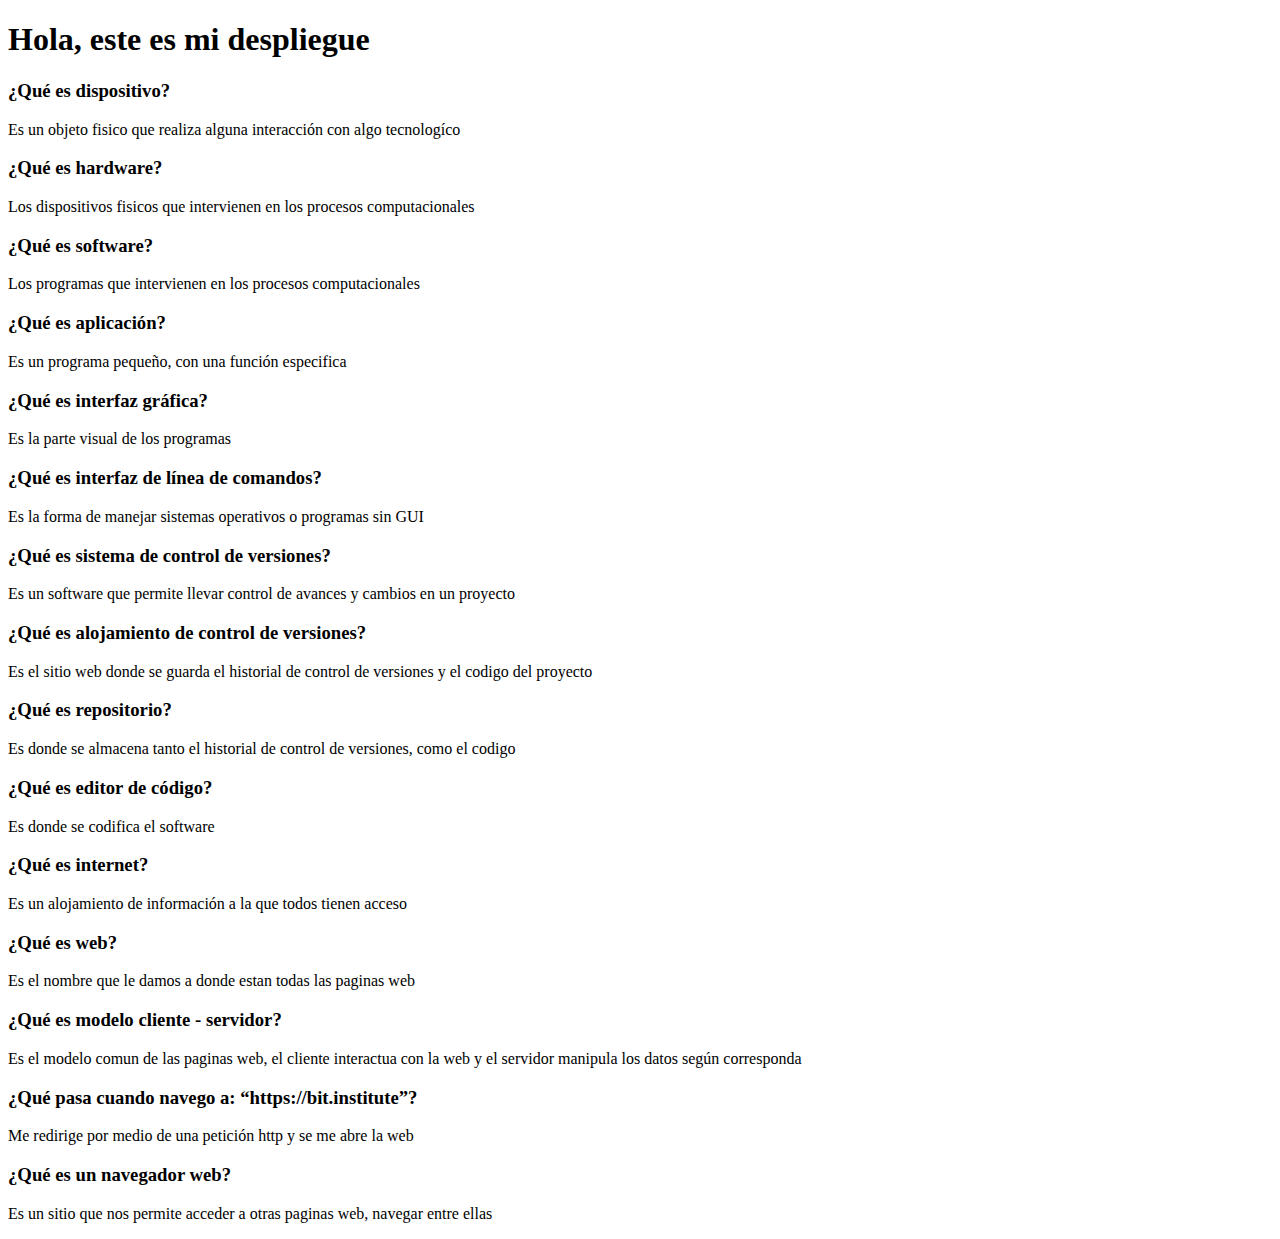
==== index.html @ 41b91b61 "despliegue" ====
<!DOCTYPE html>
<html lang="en">

<head>
    <meta charset="UTF-8">
    <meta name="viewport" content="width=device-width, initial-scale=1.0">
    <title>Hola, Despliegue inicial</title>
</head>

<body>
    <h1>Hola, este es mi despliegue</h1>
    <h3><b>¿Qué es dispositivo?</b></h3>
    <p>Es un objeto fisico que realiza alguna interacción con algo tecnologíco</p>
    <h3><b>¿Qué es hardware?</b></h3>
    <p>Los dispositivos fisicos que intervienen en los procesos computacionales</p>
    <h3><b>¿Qué es software?</b></h3>
    <p>Los programas que intervienen en los procesos computacionales</p>
    <h3><b>¿Qué es aplicación?</b></h3>
    <p>Es un programa pequeño, con una función especifica</p>
    <h3><b>¿Qué es interfaz gráfica?</b></h3>
    <p>Es la parte visual de los programas</p>
    <h3><b>¿Qué es interfaz de línea de comandos?</b></h3>
    <p>Es la forma de manejar sistemas operativos o programas sin GUI</p>
    <h3><b>¿Qué es sistema de control de versiones?</b></h3>
    <p>Es un software que permite llevar control de avances y cambios en un proyecto</p>
    <h3><b>¿Qué es alojamiento de control de versiones?</b></h3>
    <p>Es el sitio web donde se guarda el historial de control de versiones y el codigo del proyecto</p>
    <h3><b>¿Qué es repositorio?</b></h3>
    <p>Es donde se almacena tanto el historial de control de versiones, como el codigo</p>
    <h3><b>¿Qué es editor de código?</b></h3>
    <p>Es donde se codifica el software</p>
    <h3><b>¿Qué es internet?</b></h3>
    <p>Es un alojamiento de información a la que todos tienen acceso</p>
    <h3><b>¿Qué es web?</b></h3>
    <p>Es el nombre que le damos a donde estan todas las paginas web</p>
    <h3><b>¿Qué es modelo cliente - servidor?</b></h3>
    <p>Es el modelo comun de las paginas web, el cliente interactua con la web y el servidor manipula los datos según corresponda</p>
    <h3><b>¿Qué pasa cuando navego a: “https://bit.institute”?</b></h3>
    <p>Me redirige por medio de una petición http y se me abre la web</p>
    <h3><b>¿Qué es un navegador web?</b></h3>
    <p>Es un sitio que nos permite acceder a otras paginas web, navegar entre ellas</p>
</body>

</html>
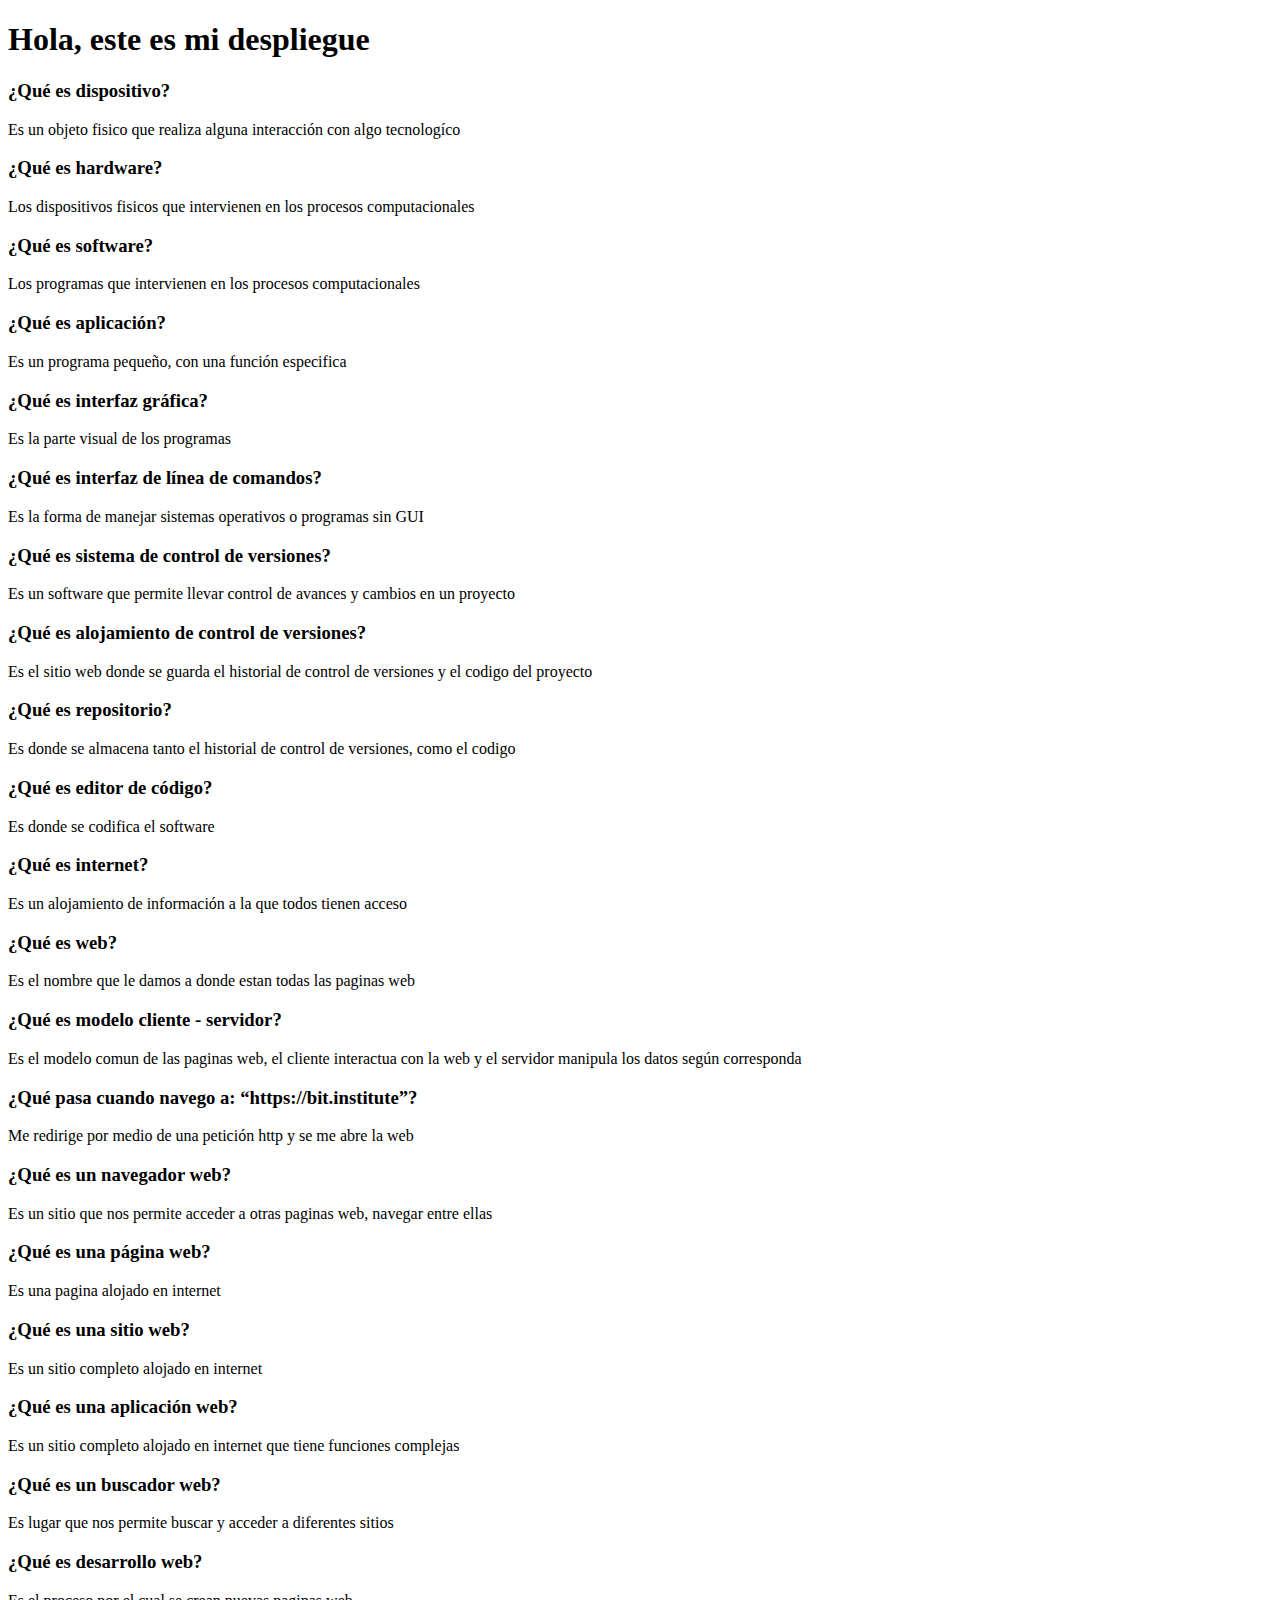
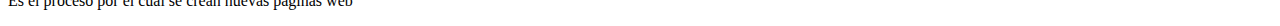
==== commit 5e86c2ab: "despliegue" ====
--- a/index.html
+++ b/index.html
@@ -39,6 +39,16 @@
     <p>Me redirige por medio de una petición http y se me abre la web</p>
     <h3><b>¿Qué es un navegador web?</b></h3>
     <p>Es un sitio que nos permite acceder a otras paginas web, navegar entre ellas</p>
+    <h3><b>¿Qué es una página web?</b></h3>
+    <p>Es una pagina alojado en internet</p>
+    <h3><b>¿Qué es una sitio web?</b></h3>
+    <p>Es un sitio completo alojado en internet</p>
+    <h3><b>¿Qué es una aplicación web?</b></h3>
+    <p>Es un sitio completo alojado en internet que tiene funciones complejas</p>
+    <h3><b>¿Qué es un buscador web?</b></h3>
+    <p>Es lugar que nos permite buscar y acceder a diferentes sitios</p>
+    <h3><b>¿Qué es desarrollo web?</b></h3>
+    <p>Es el proceso por el cual se crean nuevas paginas web</p>
 </body>
 
 </html>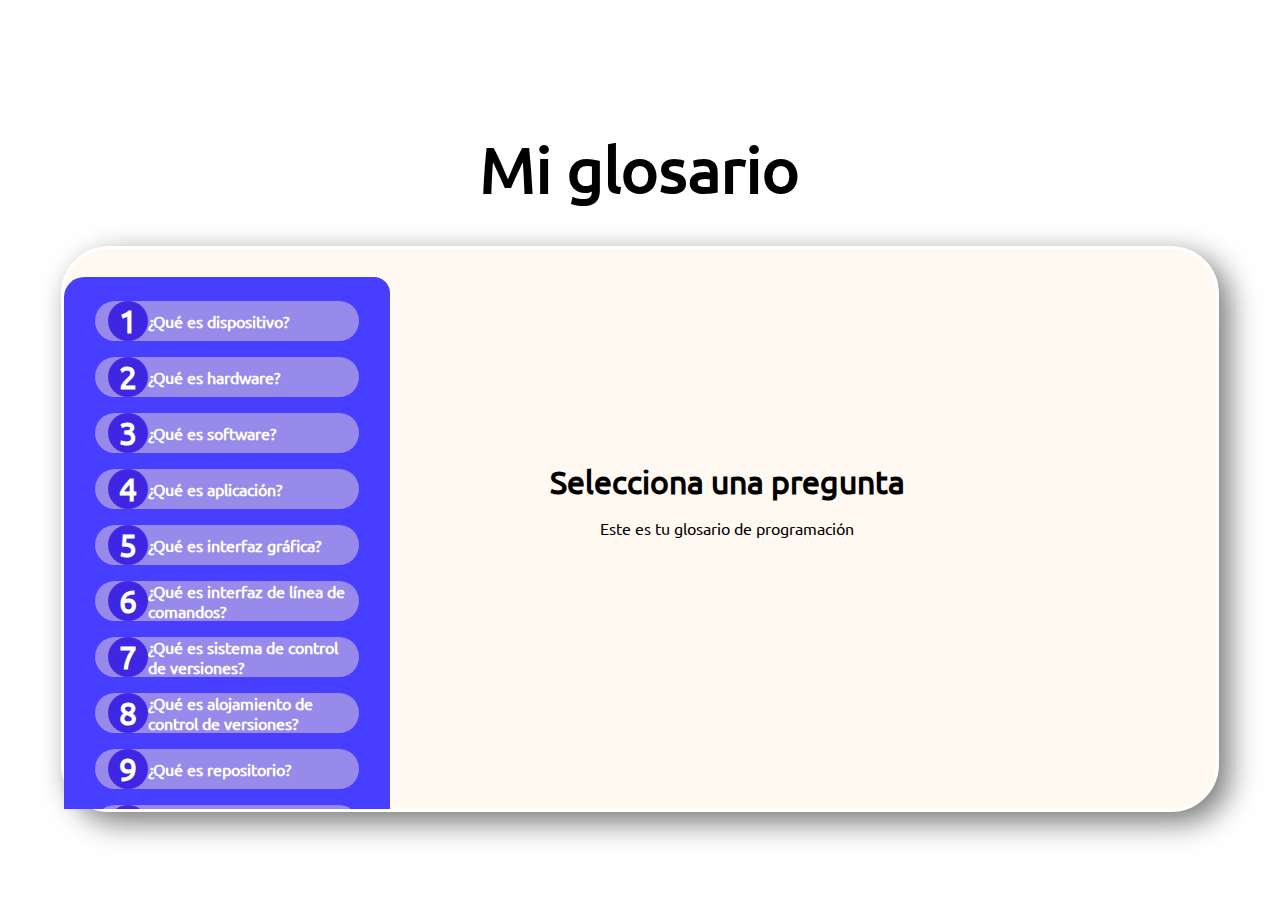
==== commit eaeeb05d: "yet final pro" ====
--- a/index.html
+++ b/index.html
@@ -4,51 +4,77 @@
 <head>
     <meta charset="UTF-8">
     <meta name="viewport" content="width=device-width, initial-scale=1.0">
-    <title>Hola, Despliegue inicial</title>
+    <title>Document</title>
+    <link rel="stylesheet" href="./styles/styles.css">
 </head>
 
 <body>
-    <h1>Hola, este es mi despliegue</h1>
-    <h3><b>¿Qué es dispositivo?</b></h3>
-    <p>Es un objeto fisico que realiza alguna interacción con algo tecnologíco</p>
-    <h3><b>¿Qué es hardware?</b></h3>
-    <p>Los dispositivos fisicos que intervienen en los procesos computacionales</p>
-    <h3><b>¿Qué es software?</b></h3>
-    <p>Los programas que intervienen en los procesos computacionales</p>
-    <h3><b>¿Qué es aplicación?</b></h3>
-    <p>Es un programa pequeño, con una función especifica</p>
-    <h3><b>¿Qué es interfaz gráfica?</b></h3>
-    <p>Es la parte visual de los programas</p>
-    <h3><b>¿Qué es interfaz de línea de comandos?</b></h3>
-    <p>Es la forma de manejar sistemas operativos o programas sin GUI</p>
-    <h3><b>¿Qué es sistema de control de versiones?</b></h3>
-    <p>Es un software que permite llevar control de avances y cambios en un proyecto</p>
-    <h3><b>¿Qué es alojamiento de control de versiones?</b></h3>
-    <p>Es el sitio web donde se guarda el historial de control de versiones y el codigo del proyecto</p>
-    <h3><b>¿Qué es repositorio?</b></h3>
-    <p>Es donde se almacena tanto el historial de control de versiones, como el codigo</p>
-    <h3><b>¿Qué es editor de código?</b></h3>
-    <p>Es donde se codifica el software</p>
-    <h3><b>¿Qué es internet?</b></h3>
-    <p>Es un alojamiento de información a la que todos tienen acceso</p>
-    <h3><b>¿Qué es web?</b></h3>
-    <p>Es el nombre que le damos a donde estan todas las paginas web</p>
-    <h3><b>¿Qué es modelo cliente - servidor?</b></h3>
-    <p>Es el modelo comun de las paginas web, el cliente interactua con la web y el servidor manipula los datos según corresponda</p>
-    <h3><b>¿Qué pasa cuando navego a: “https://bit.institute”?</b></h3>
-    <p>Me redirige por medio de una petición http y se me abre la web</p>
-    <h3><b>¿Qué es un navegador web?</b></h3>
-    <p>Es un sitio que nos permite acceder a otras paginas web, navegar entre ellas</p>
-    <h3><b>¿Qué es una página web?</b></h3>
-    <p>Es una pagina alojado en internet</p>
-    <h3><b>¿Qué es una sitio web?</b></h3>
-    <p>Es un sitio completo alojado en internet</p>
-    <h3><b>¿Qué es una aplicación web?</b></h3>
-    <p>Es un sitio completo alojado en internet que tiene funciones complejas</p>
-    <h3><b>¿Qué es un buscador web?</b></h3>
-    <p>Es lugar que nos permite buscar y acceder a diferentes sitios</p>
-    <h3><b>¿Qué es desarrollo web?</b></h3>
-    <p>Es el proceso por el cual se crean nuevas paginas web</p>
+    <div class="container">
+        <h1 style="text-align: center;font-size: 4rem;padding: 2rem">Mi glosario</h1>
+        <div class="card">
+            <div class="selectZone">
+                <div class="selectZoneSmall">
+                    <div class="imgBackgroundZone">
+                        <div class="DivQ">
+
+                        </div>
+                    </div>
+                </div>
+            </div>
+            <div class="QAZone">
+                <div class="QAZoneContainer">
+                    <div>
+                        <h1>Selecciona una pregunta</b></h1>
+                        <p>Este es tu glosario de programación</p>
+                    </div>
+                </div>
+            </div>
+
+            <!-- <h3><b>¿Qué es hardware?</b></h3>
+            <p>Los dispositivos fisicos que intervienen en los procesos computacionales</p>
+            <h3><b>¿Qué es software?</b></h3>
+            <p>Los programas que intervienen en los procesos computacionales</p>
+            <h3><b>¿Qué es aplicación?</b></h3>
+            <p>Es un programa pequeño, con una función especifica</p>
+            <h3><b>¿Qué es interfaz gráfica?</b></h3>
+            <p>Es la parte visual de los programas</p>
+            <h3><b>¿Qué es interfaz de línea de comandos?</b></h3>
+            <p>Es la forma de manejar sistemas operativos o programas sin GUI</p>
+            <h3><b>¿Qué es sistema de control de versiones?</b></h3>
+            <p>Es un software que permite llevar control de avances y cambios en un proyecto</p>
+            <h3><b>¿Qué es alojamiento de control de versiones?</b></h3>
+            <p>Es el sitio web donde se guarda el historial de control de versiones y el codigo del proyecto</p>
+            <h3><b>¿Qué es repositorio?</b></h3>
+            <p>Es donde se almacena tanto el historial de control de versiones, como el codigo</p>
+            <h3><b>¿Qué es editor de código?</b></h3>
+            <p>Es donde se codifica el software</p>
+            <h3><b>¿Qué es internet?</b></h3>
+            <p>Es un alojamiento de información a la que todos tienen acceso</p>
+            <h3><b>¿Qué es web?</b></h3>
+            <p>Es el nombre que le damos a donde estan todas las paginas web</p>
+            <h3><b>¿Qué es modelo cliente - servidor?</b></h3>
+            <p>Es el modelo comun de las paginas web, el cliente interactua con la web y el servidor manipula los datos
+                según
+                corresponda</p>
+            <h3><b>¿Qué pasa cuando navego a: “https://bit.institute”?</b></h3>
+            <p>Me redirige por medio de una petición http y se me abre la web</p>
+            <h3><b>¿Qué es un navegador web?</b></h3>
+            <p>Es un sitio que nos permite acceder a otras paginas web, navegar entre ellas</p>
+            <h3><b>¿Qué es una página web?</b></h3>
+            <p>Es una pagina alojado en internet</p>
+            <h3><b>¿Qué es una sitio web?</b></h3>
+            <p>Es un sitio completo alojado en internet</p>
+            <h3><b>¿Qué es una aplicación web?</b></h3>
+            <p>Es un sitio completo alojado en internet que tiene funciones complejas</p>
+            <h3><b>¿Qué es un buscador web?</b></h3>
+            <p>Es lugar que nos permite buscar y acceder a diferentes sitios</p>
+            <h3><b>¿Qué es desarrollo web?</b></h3>
+            <p>Es el proceso por el cual se crean nuevas paginas web</p> -->
+        </div>
+    </div>
+
+
+    <script src="./js/index.js"></script>
 </body>
 
 </html>--- a/styles/styles.css
+++ b/styles/styles.css
@@ -0,0 +1,149 @@
+:root {
+    --DarkestGrey: hsl(234, 29%, 20%);
+    --DarkGrey: hsl(235, 18%, 26%);
+    --Grey: hsl(231, 7%, 60%);
+    --White: hsl(0, 0%, 100%);
+}
+
+@font-face {
+    font-family: myFont;
+    src: url(../fonts/Ubuntu-Regular.ttf);
+}
+
+body {
+    margin: 0;
+    padding: 0;
+    font-family: myFont;
+    background-color: var(--White);
+}
+
+.container {
+    width: 100vw;
+    height: 100vh;
+    display: flex;
+    flex-direction: column;
+    align-items: center;
+    justify-content: center;
+    background-color: var(--White);
+}
+
+.card {
+    background-color: rgb(255, 249, 241);
+    width: 90%;
+    height: 35rem;
+    border: solid var(--White) 3px;
+    border-radius: 3rem;
+    display: flex;
+    box-shadow: 10px 10px 30px rgb(118, 118, 118);
+}
+
+.selectZone {
+    height: 100%;
+    width: 30%;
+    display: flex;
+    align-items: center;
+    justify-content: center;
+    overflow: auto;
+}
+
+.selectZoneSmall {
+    height: 90%;
+}
+
+.imgBackgroundZone {
+    background-image: url(../assets/bg-sidebar-desktop.svg);
+    background-repeat: no-repeat;
+    border-radius: 1rem 1rem 1rem 1rem;
+    display: flex;
+    flex-direction: column;
+    align-items: center;
+    background-size: cover;
+}
+
+.QAZone {
+    height: 80%;
+    width: 70%;
+    display: flex;
+    align-items: center;
+    margin: 2rem;
+    text-align: center;
+}
+
+.DivQ {
+    width: 90%;
+    min-height: 3rem;
+    border-radius: 2rem;
+    display: flex;
+    align-items: center;
+    justify-content: center;
+    flex-direction: column;
+    margin: 1rem;
+}
+
+.DivChieldQ {
+    background-color: rgb(151, 138, 235);
+    display: flex;
+    align-items: center;
+    justify-content: center;
+    border-radius: 2rem;
+    margin: 0.5rem;
+    width: 90%;
+}
+
+.numberQ {
+    border-radius: 50%;
+    width: 2.5rem;
+    height: 2.5rem;
+    display: flex;
+    align-items: center;
+    justify-content: center;
+    font-size: 2rem;
+    font-weight: 800;
+    color: var(--White);
+    background-color: rgb(63, 38, 226);
+}
+
+.questionQ {
+    font-size: 1rem;
+    font-weight: 800;
+    color: var(--White);
+    word-wrap: break-word;
+    width: 100%;
+    max-width: 75%;
+}
+
+.QAZoneContainer {
+    width: 80%;
+    height: 80%;
+    display: flex;
+    flex-direction: column;
+    align-items: center;
+    justify-content: space-evenly;
+}
+
+.hidden {
+    display: none !important;
+}
+
+h1 {
+    margin: 0.5rem 0;
+}
+
+h5 {
+    margin: 0.1rem;
+}
+
+
+@media screen and (max-width: 720px) {
+    .selectZone {
+        width: 100%;
+    }
+    .card {
+        flex-direction: column;
+        align-items: center;
+        justify-content: center;
+    }
+    .QAZone {
+        justify-content: center;
+    }
+}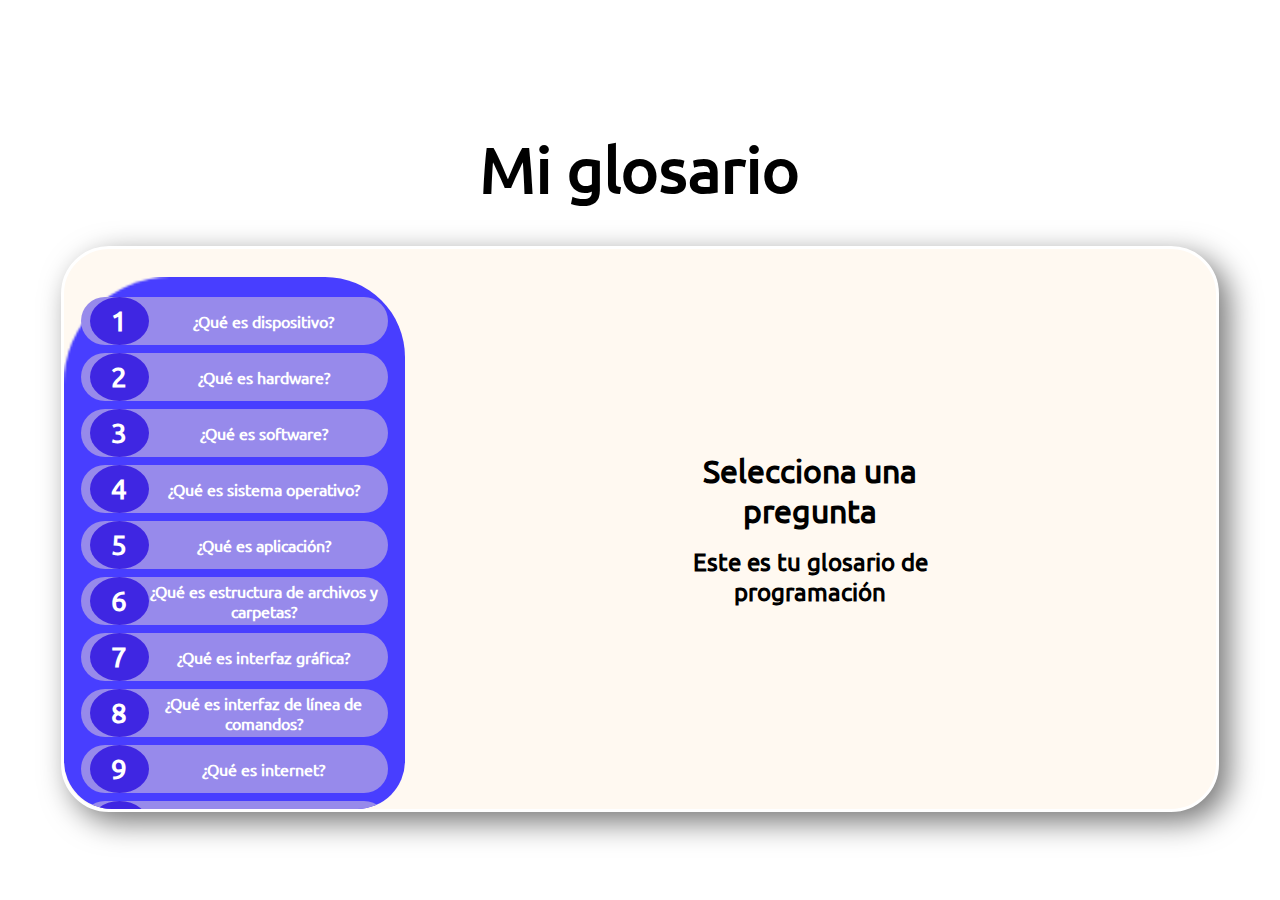
==== commit ed656ec0: "better js" ====
--- a/index.html
+++ b/index.html
@@ -23,53 +23,15 @@
             </div>
             <div class="QAZone">
                 <div class="QAZoneContainer">
-                    <div>
+                    <div
+                        style="display: flex; align-items: center; justify-content: center; flex-direction: column;width: 20rem;">
                         <h1>Selecciona una pregunta</b></h1>
-                        <p>Este es tu glosario de programación</p>
+                        <h2>Este es tu glosario de programación</h2>
                     </div>
+
                 </div>
             </div>
 
-            <!-- <h3><b>¿Qué es hardware?</b></h3>
-            <p>Los dispositivos fisicos que intervienen en los procesos computacionales</p>
-            <h3><b>¿Qué es software?</b></h3>
-            <p>Los programas que intervienen en los procesos computacionales</p>
-            <h3><b>¿Qué es aplicación?</b></h3>
-            <p>Es un programa pequeño, con una función especifica</p>
-            <h3><b>¿Qué es interfaz gráfica?</b></h3>
-            <p>Es la parte visual de los programas</p>
-            <h3><b>¿Qué es interfaz de línea de comandos?</b></h3>
-            <p>Es la forma de manejar sistemas operativos o programas sin GUI</p>
-            <h3><b>¿Qué es sistema de control de versiones?</b></h3>
-            <p>Es un software que permite llevar control de avances y cambios en un proyecto</p>
-            <h3><b>¿Qué es alojamiento de control de versiones?</b></h3>
-            <p>Es el sitio web donde se guarda el historial de control de versiones y el codigo del proyecto</p>
-            <h3><b>¿Qué es repositorio?</b></h3>
-            <p>Es donde se almacena tanto el historial de control de versiones, como el codigo</p>
-            <h3><b>¿Qué es editor de código?</b></h3>
-            <p>Es donde se codifica el software</p>
-            <h3><b>¿Qué es internet?</b></h3>
-            <p>Es un alojamiento de información a la que todos tienen acceso</p>
-            <h3><b>¿Qué es web?</b></h3>
-            <p>Es el nombre que le damos a donde estan todas las paginas web</p>
-            <h3><b>¿Qué es modelo cliente - servidor?</b></h3>
-            <p>Es el modelo comun de las paginas web, el cliente interactua con la web y el servidor manipula los datos
-                según
-                corresponda</p>
-            <h3><b>¿Qué pasa cuando navego a: “https://bit.institute”?</b></h3>
-            <p>Me redirige por medio de una petición http y se me abre la web</p>
-            <h3><b>¿Qué es un navegador web?</b></h3>
-            <p>Es un sitio que nos permite acceder a otras paginas web, navegar entre ellas</p>
-            <h3><b>¿Qué es una página web?</b></h3>
-            <p>Es una pagina alojado en internet</p>
-            <h3><b>¿Qué es una sitio web?</b></h3>
-            <p>Es un sitio completo alojado en internet</p>
-            <h3><b>¿Qué es una aplicación web?</b></h3>
-            <p>Es un sitio completo alojado en internet que tiene funciones complejas</p>
-            <h3><b>¿Qué es un buscador web?</b></h3>
-            <p>Es lugar que nos permite buscar y acceder a diferentes sitios</p>
-            <h3><b>¿Qué es desarrollo web?</b></h3>
-            <p>Es el proceso por el cual se crean nuevas paginas web</p> -->
         </div>
     </div>
 
--- a/styles/styles.css
+++ b/styles/styles.css
@@ -44,6 +44,7 @@
     align-items: center;
     justify-content: center;
     overflow: auto;
+    border-radius: 3rem 3rem 3rem 3rem;
 }
 
 .selectZoneSmall {
@@ -52,8 +53,8 @@
 
 .imgBackgroundZone {
     background-image: url(../assets/bg-sidebar-desktop.svg);
-    background-repeat: no-repeat;
-    border-radius: 1rem 1rem 1rem 1rem;
+    background-repeat: repeat;
+    border-radius: 5rem 5rem 5rem 5rem;
     display: flex;
     flex-direction: column;
     align-items: center;
@@ -61,12 +62,13 @@
 }
 
 .QAZone {
-    height: 80%;
     width: 70%;
     display: flex;
     align-items: center;
-    margin: 2rem;
+    margin: 0.5rem;
     text-align: center;
+    align-items: center;
+    justify-content: center;
 }
 
 .DivQ {
@@ -86,18 +88,20 @@
     align-items: center;
     justify-content: center;
     border-radius: 2rem;
-    margin: 0.5rem;
-    width: 90%;
+    margin: 0.25rem;
+    width: 100%;
+    cursor: pointer;
+    text-align: center;
 }
 
 .numberQ {
     border-radius: 50%;
-    width: 2.5rem;
-    height: 2.5rem;
+    width: 3.7rem;
+    height: 3rem;
     display: flex;
     align-items: center;
     justify-content: center;
-    font-size: 2rem;
+    font-size: 1.752rem;
     font-weight: 800;
     color: var(--White);
     background-color: rgb(63, 38, 226);
@@ -113,8 +117,6 @@
 }
 
 .QAZoneContainer {
-    width: 80%;
-    height: 80%;
     display: flex;
     flex-direction: column;
     align-items: center;
@@ -133,17 +135,62 @@
     margin: 0.1rem;
 }
 
+h2 {
+    margin: 0.5rem;
+}
+
+h3 {
+    margin: 0.5rem;
+}
+
+input {
+    width: 10rem;
+    height: 2rem;
+    border-radius: 1rem;
+    border: dotted 0.5px blue;
+}
+
+input:focus {
+    border: none;
+}
+
+input:active {
+    border: none;
+}
+
+.divInputs {
+    display: flex;
+    align-items: center;
+    justify-content: center;
+    margin: 1rem;
+}
+
+.submitButton {
+    border: none;
+    border-radius: 1rem;
+    background-color: rgb(63, 38, 226);
+    color: white;
+    padding: 0.55rem;
+}
 
 @media screen and (max-width: 720px) {
     .selectZone {
         width: 100%;
+        height: 15rem;
     }
+
     .card {
         flex-direction: column;
         align-items: center;
-        justify-content: center;
     }
+
     .QAZone {
         justify-content: center;
+        width: 100%;
+        height: 100%;
+    }
+
+    .QAZoneContainer {
+        width: 30rem;
     }
 }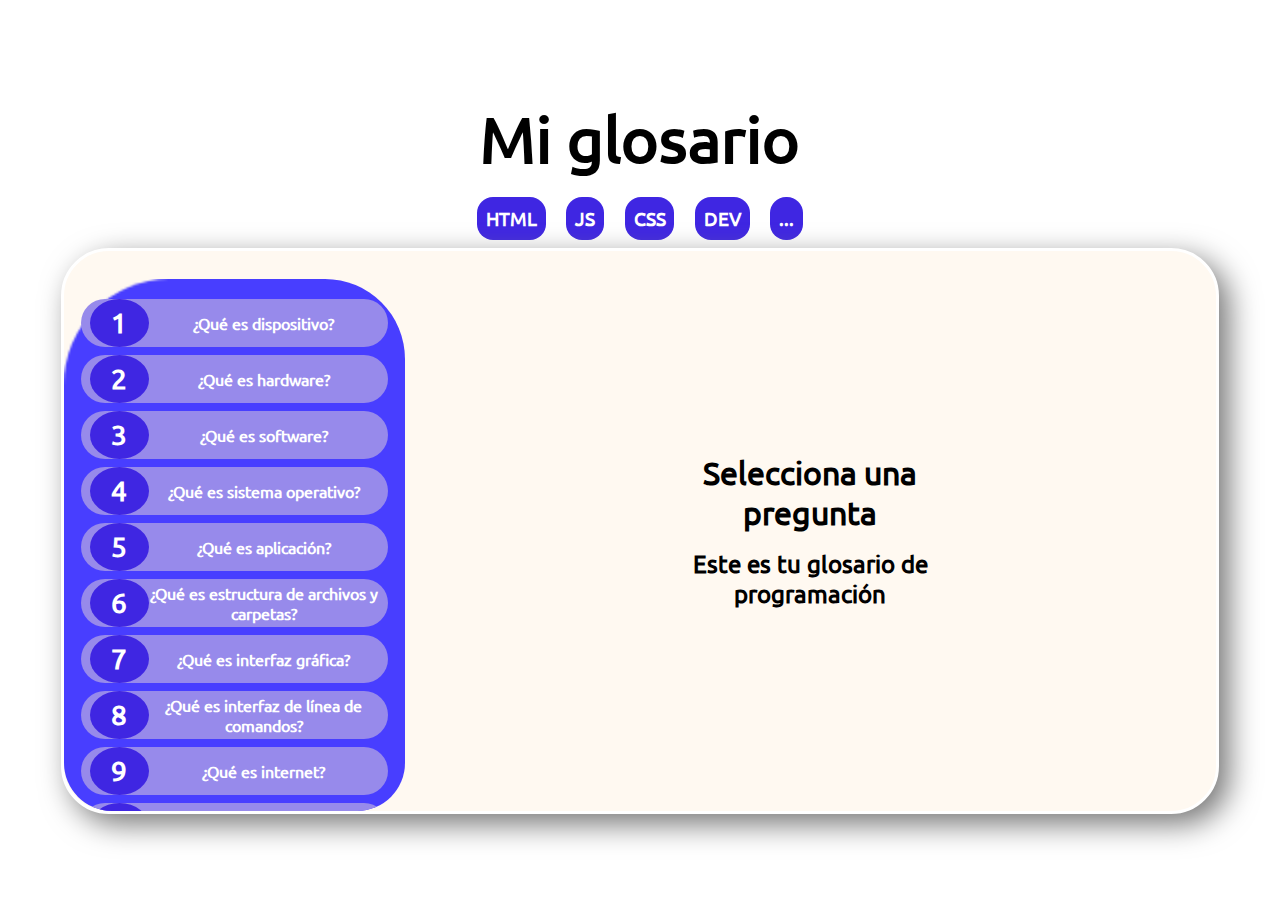
==== commit 84ee9319: "category" ====
--- a/index.html
+++ b/index.html
@@ -10,7 +10,24 @@
 
 <body>
     <div class="container">
-        <h1 style="text-align: center;font-size: 4rem;padding: 2rem">Mi glosario</h1>
+        <h1 style="text-align: center;font-size: 4rem;padding: 0.3rem">Mi glosario</h1>
+        <div style="display: flex;gap:0.3rem" class="electionZone">
+            <h3 class="submitButton" onclick="filterTopic('HTML')">
+                HTML
+            </h3>
+            <h3 class="submitButton" onclick="filterTopic('JS')">
+                JS
+            </h3>
+            <h3 class="submitButton" onclick="filterTopic('CSS')">
+                CSS
+            </h3>
+            <h3 class="submitButton" onclick="filterTopic('DEV')">
+                DEV
+            </h3>
+            <h3 class="submitButton" onclick="filterTopic('...')">
+                ...
+            </h3>
+        </div>
         <div class="card">
             <div class="selectZone">
                 <div class="selectZoneSmall">
--- a/styles/styles.css
+++ b/styles/styles.css
@@ -121,7 +121,9 @@
     flex-direction: column;
     align-items: center;
     justify-content: space-evenly;
-}
+    transition: background ease-in 5s;
+}
+
 
 .hidden {
     display: none !important;
@@ -171,6 +173,7 @@
     background-color: rgb(63, 38, 226);
     color: white;
     padding: 0.55rem;
+    cursor: pointer;
 }
 
 @media screen and (max-width: 720px) {
@@ -193,4 +196,5 @@
     .QAZoneContainer {
         width: 30rem;
     }
+
 }